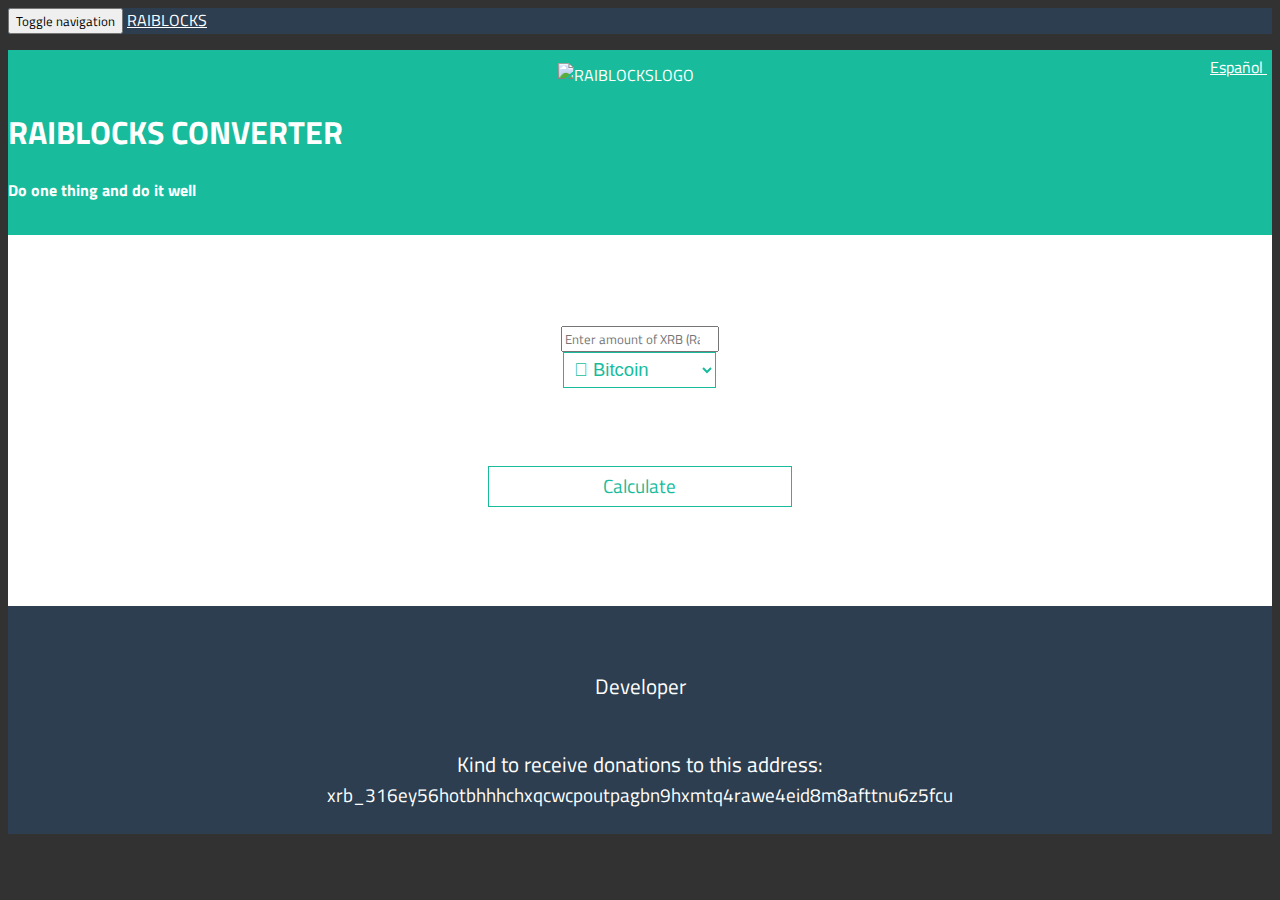
==== index.html @ 54b3bfe7 "Select-option fixed and method "calculadora" restructured" ====
<!DOCTYPE html>
<html lang="en">
	<head>
		<meta charset="UTF-8">
		<meta name="viewport" content="width=device-width, initial-scale=1">
		<title>Raiblocks Converter</title>
		<link rel="icon" type="image/png" href="https://raiblocks.net/media/logo-mini.png?v=1.82">
		<link rel="stylesheet" href="css/bootstrap.min.css">
		<link rel="stylesheet" href="css/bootstrap-theme.min.css">
		<link href="https://fonts.googleapis.com/css?family=Montserrat" rel="stylesheet">
		<link href="https://fonts.googleapis.com/css?family=Titillium+Web" rel="stylesheet">
		<link rel="stylesheet" href="css/main.css">
	</head>
	<body>
		<nav class="navbar ">
		  <div class="container-fluid">
		    <!-- Brand and toggle get grouped for better mobile display -->
		    <div class="navbar-header">
		      <button type="button" class="navbar-toggle collapsed" data-toggle="collapse" data-target="#bs-example-navbar-collapse-1" aria-expanded="false">
		        <span class="sr-only">Toggle navigation</span>
		        <span class="icon-bar"></span>
		        <span class="icon-bar"></span>
		        <span class="icon-bar"></span>
		      </button>
		      <a class="navbar-center navbar-brand" href="http://raiblocks.net/">RAIBLOCKS</a>
		    </div>
		    <!-- Collect the nav links, forms, and other content for toggling -->
		    <div class="collapse navbar-collapse" id="bs-example-navbar-collapse-1">
		      <ul class="nav navbar-nav pull-right ">
						<li>
							<a href="Es/index.html" value="ES">
								<span>Español</span>
								<img src="img/ve.png" alt="">
							</a>
						</li>
		      </ul>
		    </div><!-- /.navbar-collapse -->
		  </div><!-- /.container-fluid -->
		</nav>
		<!-- End Nabvar -->
		<header>
			<img src="img/raiblockslogo.png" class="center-block" id='logorai' alt="RAIBLOCKSLOGO">
			<h1 class="text-center">RAIBLOCKS CONVERTER </h1>
			<h4 class="text-center">Do one thing and do it well</h4>
		</header>
		<section class="container-fluid center-block">
			<div class="row" id="appdolar">
				<div class="col-md-12" id="dolartoday" >
					<p id="precio"><i id="dolar"></i> <br> <i  id="calendario"></i> </p>
					<form class="form-horizontal" onsubmit="return false;">
						<div class="input-group">
	        		<input class="form-control center-block" onchange type="number" placeholder='Enter amount of XRB (Raiblocks)' id="amount" min="1">
			        <div class="input-group-btn">
	            	<select class="btn btn-outline btn-select select-picker seleccion" style="font-family: 'FontAwesome', 'Monserrat', helvetica;" name="divisas"  id="opciones" >
			  					<optgroup label="Crypto" >
								    <option value="1" selected='1'>&#xf15a; Bitcoin</option>
								    <option value="2">Ethereum</option>
								    <option value="3">BitcoinCash</option>
								    <option value="4">DogeCoin</option>
									</optgroup>
									<optgroup label="FIAT">
								    <option value="5">&#xf155; Dollar</option>
								    <option value="6">&#xf153; Euro</option>
								    <option value="7">VEF</option>
							    </optgroup>
	              </select>
	      			</div>
		        </div>
						<br>
						<br>
						<button class="form-control center-block btn btn-outline" id="boton" onclick="calculadora()">Calculate</button>
					</form>
			 		<p id="lol"></p>
				</div>
			</div>
		</section>
		<footer>
	   	<div class="info text-center">
				<span>Developer</span>
				<br>
				<a class='btn-outline-footer btn-social' href="https://www.instagram.com/chemaofficial/" target="_blank"><i class="fa fa-instagram" aria-hidden="true"></i></a>
				<a class='btn-outline-footer btn-social' href="https://twitter.com/Chemaofficial" target="_blank"><i class="fa fa-twitter" aria-hidden="true"></i></a>
				<a class='btn-outline-footer btn-social' href="https://github.com/chemapad" target="_blank"><i class="fa fa-github" aria-hidden="true"></i></a>
				<br>
	     	<span>Kind to receive donations to this address:</span>
				<br>
			</div>
	   	<div class="wallet text-left hidden-sm">
				<span>xrb_316ey56hotbhhhchxqcwcpoutpagbn9hxmtq4rawe4eid8m8afttnu6z5fcu</span>
			</div>
		</footer>
		<script type="text/javascript" src="js/jquery-3.2.1.min.js"></script>
		<script src="js/accounting.min.js"> </script>
		<script src="js/bootstrap.js"></script>
		<script src="js/main.js"></script>
		<script src="https://use.fontawesome.com/d1eb23fa17.js"></script>
	</body>
</html>
---- css/main.css ----
*{font-family: 'Titillium Web', sans-serif;
}

.navbar {
	background-color:#2C3E50; 
	color: white;
	margin: 0;

}
.navbar li {
	padding: 5px;
}

option {
	font-family: 'FontAwesome', 'Monserrat', helvetica;
}
.icon-bar{
	   background-color: white;
}
.navbar a {
	color: white;
}
header {	
	color: white;
	background-color: #18BC9C;
	padding-bottom: 1%;
	padding-top: 1%;
}

header h1 {
	font-weight: 700;
}
header a {
	color: white;
}

#logorai {
	margin-left: 43.5%;
	width: 12%;
}




body {
	background: #323232;
}

#appdolar {
	background: white;
	color: #2C3E50;
	padding: 2%;
	font-size: 18px;
	text-align: center;

}
.info {
	font-size: 21px;
}
.btn-social{
	font-size: 30px;
}
.btn-outline-footer{
  color: white;
  background: transparent;
  transition: all 0.3s ease-in-out;
  margin: 3px;
}
.nav li a:hover {
	color: #18BC9C;
	background: transparent;
}
.btn-outline-footer:hover,
.btn-outline-footer:focus,
.btn-outline-footer:active,
.btn-outline-footer.active {
  color: #18BC9C;
}
.btn-outline {
  color: #18BC9C;
  font-size: 18.5px;
  border: solid 1px #18BC9C;
  background: transparent;
  transition: all 0.3s ease-in-out;

}
.btn-outline:hover,
.btn-outline:focus,
.btn-outline:active,
.btn-outline.active {
  color: #2C3E50;
  background: white;
  border: solid 2px #2C3E50;
}

#lol {
	color: #18BC9C;
	font-weight: 700;
	text-align: center;
	font-size: 25px;
}
li {
	float: right;
	padding-right: 2%;
	list-style: none;
}
#boton {
	
	width: 25%;
}
footer {
	background: #2C3E50;
	color: white;
	padding-top: 5%;
	text-align: center;
	
}
.wallet {
	text-align: center;
	font-size: 120%;
	padding-bottom: 2%;
}

footer img {
	width: 5%;
}
.input-group {
	width: 50%;
	margin-left: 25%;
	padding-bottom: 2%;
}
.btn {
	padding: 5.5px;
}
#btn-default {
	background-color: black;
}

#lol {
	padding-top: 2%;
}


@media (max-width: 600px) {

#logorai {
	margin-left: 39%;
	width: 20%;
}

.input-group {
	width: 100%;
	margin-left: 0;
	padding-bottom: 2%;
}
.footer {
	margin: 0;
	padding-left: 5%;
}

.wallet {
	font-size: 80%;
	text-align: center;
	margin-left: 0;
}

#appdolar{
	padding-bottom: 5%;
	padding-top: 5%;
}


footer img {
	width: 17%;
}
#boton {
	width: 35%;
}
header {
	color: white;
	padding-bottom: 10%;
	padding-top: 10%;
}

header h1 {
	font-size: 180%;
}

}
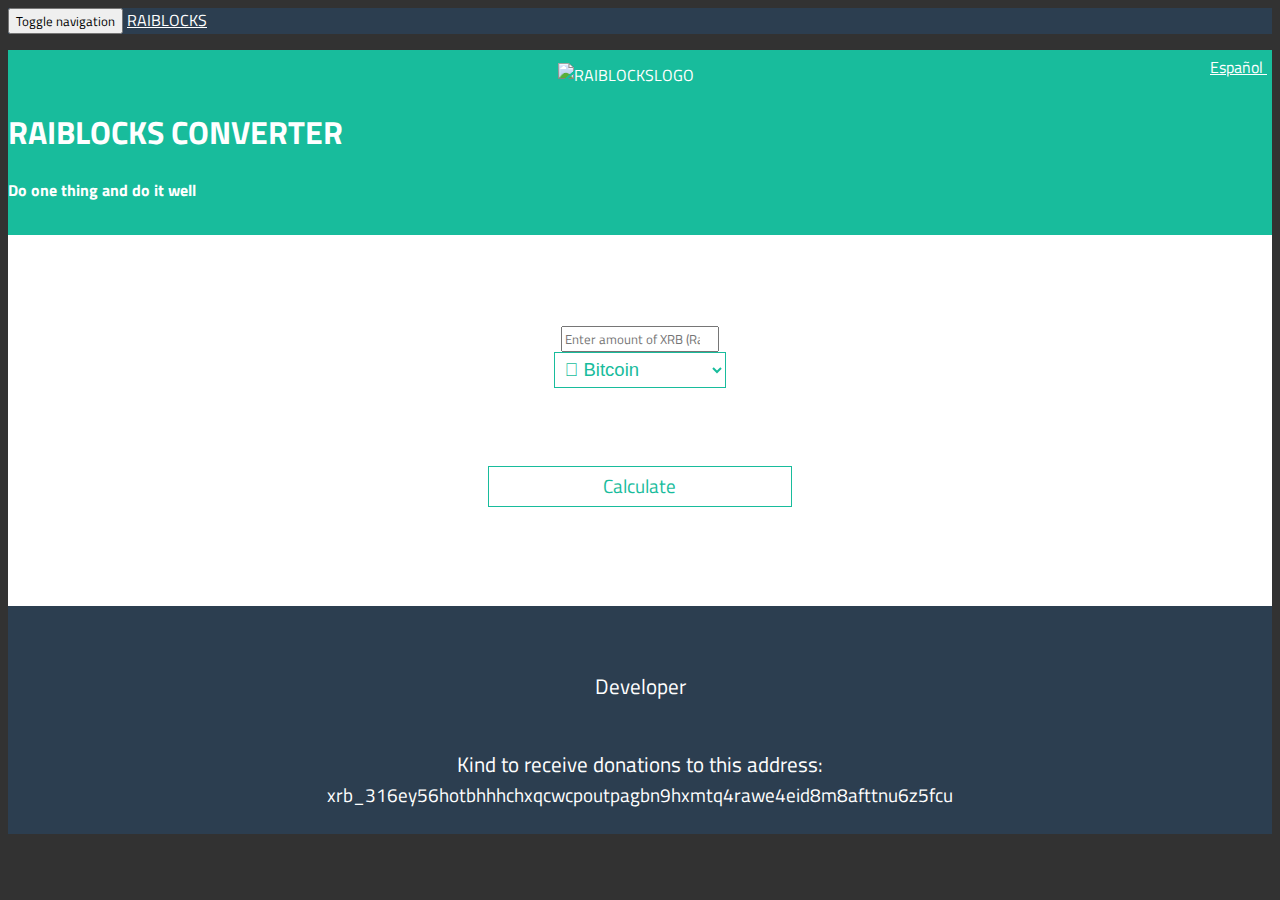
==== commit 00cd93cd: "trying something out" ====
--- a/index.html
+++ b/index.html
@@ -10,6 +10,8 @@
 		<link href="https://fonts.googleapis.com/css?family=Montserrat" rel="stylesheet">
 		<link href="https://fonts.googleapis.com/css?family=Titillium+Web" rel="stylesheet">
 		<link rel="stylesheet" href="css/main.css">
+		<link rel="stylesheet" href="css/icons.css">
+
 	</head>
 	<body>
 		<nav class="navbar ">
@@ -51,17 +53,19 @@
 						<div class="input-group">
 	        		<input class="form-control center-block" onchange type="number" placeholder='Enter amount of XRB (Raiblocks)' id="amount" min="1">
 			        <div class="input-group-btn">
-	            	<select class="btn btn-outline btn-select select-picker seleccion" style="font-family: 'FontAwesome', 'Monserrat', helvetica;" name="divisas"  id="opciones" >
+	            	<select class="btn btn-outline btn-select select-picker seleccion" style="font-family: 'icons','Monserrat', helvetica;" name="divisas"  id="opciones" >
 			  					<optgroup label="Crypto" >
-								    <option value="1" selected='1'>&#xf15a; Bitcoin</option>
-								    <option value="2">Ethereum</option>
-								    <option value="3">BitcoinCash</option>
-								    <option value="4">DogeCoin</option>
+								    <option value="1" selected='1' style="font-family: 'icons','Monserrat', helvetica;">&#xf15a; Bitcoin</option>
+								    <option value="2">&#xe802; Ethereum </option>
+								    <option value="3">&#xe801; BitcoinCash</option>
+								    <option value="4">&#xe800; DogeCoin</option>
 									</optgroup>
 									<optgroup label="FIAT">
 								    <option value="5">&#xf155; Dollar</option>
 								    <option value="6">&#xf153; Euro</option>
-								    <option value="7">VEF</option>
+								    <option value="7">&#xe803; VEF</option>
+								    <option value="8">&#xf158; Roublo</option>
+								    <option value="9">&#xf156; Rupiah</option>
 							    </optgroup>
 	              </select>
 	      			</div>
@@ -76,7 +80,7 @@
 		</section>
 		<footer>
 	   	<div class="info text-center">
-				<span>Developer</span>
+				<span>Developer </span>
 				<br>
 				<a class='btn-outline-footer btn-social' href="https://www.instagram.com/chemaofficial/" target="_blank"><i class="fa fa-instagram" aria-hidden="true"></i></a>
 				<a class='btn-outline-footer btn-social' href="https://twitter.com/Chemaofficial" target="_blank"><i class="fa fa-twitter" aria-hidden="true"></i></a>
@@ -93,6 +97,6 @@
 		<script src="js/accounting.min.js"> </script>
 		<script src="js/bootstrap.js"></script>
 		<script src="js/main.js"></script>
-		<script src="https://use.fontawesome.com/d1eb23fa17.js"></script>
+		
 	</body>
 </html>
--- a/css/main.css
+++ b/css/main.css
@@ -12,8 +12,9 @@
 }
 
 option {
-	font-family: 'FontAwesome', 'Monserrat', helvetica;
+	font-family: 'icons ', 'Monserrat', helvetica;
 }
+
 .icon-bar{
 	   background-color: white;
 }
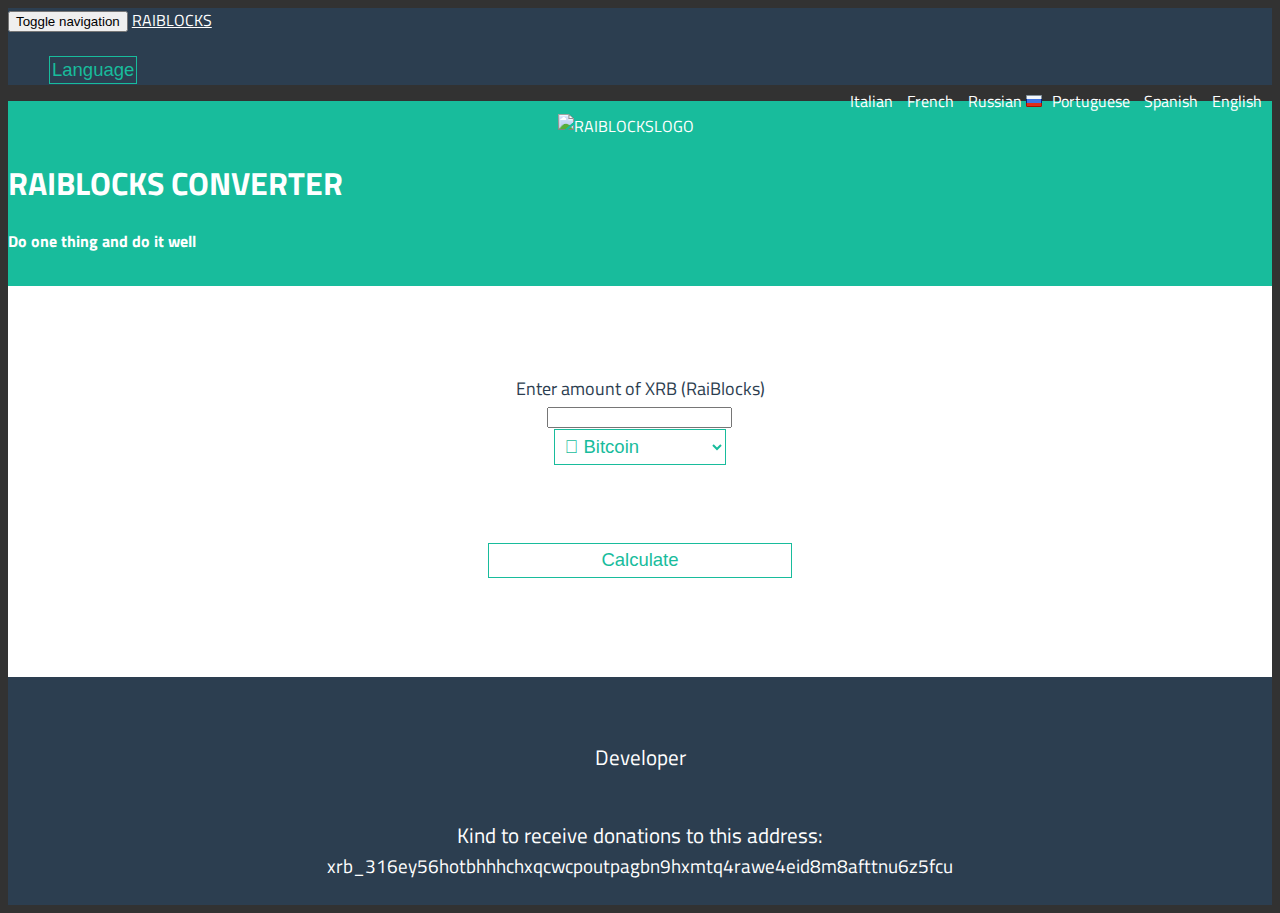
==== commit 98be635d: "Adding languages" ====
--- a/index.html
+++ b/index.html
@@ -3,7 +3,7 @@
 	<head>
 		<meta charset="UTF-8">
 		<meta name="viewport" content="width=device-width, initial-scale=1">
-		<title>Raiblocks Converter</title>
+		<title>RaiBlocks Converter</title>
 		<link rel="icon" type="image/png" href="https://raiblocks.net/media/logo-mini.png?v=1.82">
 		<link rel="stylesheet" href="css/bootstrap.min.css">
 		<link rel="stylesheet" href="css/bootstrap-theme.min.css">
@@ -17,7 +17,7 @@
 		<nav class="navbar ">
 		  <div class="container-fluid">
 		    <!-- Brand and toggle get grouped for better mobile display -->
-		    <div class="navbar-header">
+		    <div class="navbar-header center-block">
 		      <button type="button" class="navbar-toggle collapsed" data-toggle="collapse" data-target="#bs-example-navbar-collapse-1" aria-expanded="false">
 		        <span class="sr-only">Toggle navigation</span>
 		        <span class="icon-bar"></span>
@@ -28,13 +28,56 @@
 		    </div>
 		    <!-- Collect the nav links, forms, and other content for toggling -->
 		    <div class="collapse navbar-collapse" id="bs-example-navbar-collapse-1">
-		      <ul class="nav navbar-nav pull-right ">
-						<li>
-							<a href="Es/index.html" value="ES">
-								<span>Español</span>
-								<img src="img/ve.png" alt="">
-							</a>
-						</li>
+		      <ul class="nav navbar-nav ">
+						
+			<div class="dropdown">
+				  <button class="btn btn-outline dropdown-toggle btnl" type="button" id="dropdownMenu1" data-toggle="dropdown" aria-haspopup="true" aria-expanded="true">
+				    <span class="trn" id="drop">Language</span>
+				    <span class="caret"></span>
+				  </button>
+				  <ul class="dropdown-menu" aria-labelledby="dropdownMenu1">
+				    <li>
+							<a id="translate"  value="EN">
+								<span class="trn">English</span>
+								<img src="img/us.png" alt="">
+							</a>
+					</li>
+					<li>
+							<a id="traductor" value="ES">
+								<span class="trn">Spanish</span>
+								<img src="img/es.png" alt="">
+							</a>
+						</li>
+						<li>
+							<a id="pt"  value="PT">
+								<span class="trn">Portuguese</span>
+								<img src="img/pt.png" alt="">
+							</a>
+						</li>
+						<li>
+							<a id="ru"  value="RU">
+								<span class="trn">Russian</span>
+								<img src="img/ru.png" alt="">
+							</a>
+						</li>
+						<li>
+							<a id="fr"  value="FR">
+								<span class="trn">French</span>
+								<img src="img/fr.png" alt="">
+							</a>
+						</li>
+						<li>
+							<a id="it"  value="IT">
+								<span class="trn">Italian</span>
+								<img src="img/it.png" alt="">
+							</a>
+						</li>
+				  </ul>
+			</div>
+
+						
+						
+						
 		      </ul>
 		    </div><!-- /.navbar-collapse -->
 		  </div><!-- /.container-fluid -->
@@ -42,37 +85,38 @@
 		<!-- End Nabvar -->
 		<header>
 			<img src="img/raiblockslogo.png" class="center-block" id='logorai' alt="RAIBLOCKSLOGO">
-			<h1 class="text-center">RAIBLOCKS CONVERTER </h1>
-			<h4 class="text-center">Do one thing and do it well</h4>
+			<h1 class="text-center trn">RAIBLOCKS CONVERTER</h1>
+			<h4 class="text-center trn">Do one thing and do it well</h4>
 		</header>
 		<section class="container-fluid center-block">
 			<div class="row" id="appdolar">
 				<div class="col-md-12" id="dolartoday" >
 					<p id="precio"><i id="dolar"></i> <br> <i  id="calendario"></i> </p>
 					<form class="form-horizontal" onsubmit="return false;">
+					<span class="trn">Enter amount of XRB (RaiBlocks)</span>
 						<div class="input-group">
-	        		<input class="form-control center-block" onchange type="number" placeholder='Enter amount of XRB (Raiblocks)' id="amount" min="1">
+	        		<input class="form-control center-block trn" onchange type="number"  id="amount" min="1">
 			        <div class="input-group-btn">
 	            	<select class="btn btn-outline btn-select select-picker seleccion" style="font-family: 'icons','Monserrat', helvetica;" name="divisas"  id="opciones" >
 			  					<optgroup label="Crypto" >
-								    <option value="1" selected='1' style="font-family: 'icons','Monserrat', helvetica;">&#xf15a; Bitcoin</option>
-								    <option value="2">&#xe802; Ethereum </option>
-								    <option value="3">&#xe801; BitcoinCash</option>
-								    <option value="4">&#xe800; DogeCoin</option>
+								    <option  class='iconsoption' value="1" selected='1'>&#xf15a; Bitcoin</option>
+								    <option  class='iconsoption' value="2">&#xe802; Ethereum </option>
+								    <option  class='iconsoption' value="3">&#xe801; BitcoinCash</option>
+								    <option  class='iconsoption' value="4">&#xe800; DogeCoin</option>
 									</optgroup>
 									<optgroup label="FIAT">
-								    <option value="5">&#xf155; Dollar</option>
-								    <option value="6">&#xf153; Euro</option>
-								    <option value="7">&#xe803; VEF</option>
-								    <option value="8">&#xf158; Roublo</option>
-								    <option value="9">&#xf156; Rupiah</option>
+								    <option  class='iconsoption trn' value="5">&#xf155; USD</option>
+								    <option class='iconsoption'  value="6">&#xf153; EUR</option>
+								    <option  class='iconsoption' value="7">&#xe803; VEF</option>
+								    <option  class='iconsoption' value="8">&#xf158; RUB</option>
+								    <option  class='iconsoption' value="9">&#xf156; IDR</option>
 							    </optgroup>
 	              </select>
 	      			</div>
 		        </div>
 						<br>
 						<br>
-						<button class="form-control center-block btn btn-outline" id="boton" onclick="calculadora()">Calculate</button>
+						<button class="form-control center-block btn btn-outline" id="boton" onclick="calculadora()"><span class="trn">Calculate</span></button>
 					</form>
 			 		<p id="lol"></p>
 				</div>
@@ -80,13 +124,13 @@
 		</section>
 		<footer>
 	   	<div class="info text-center">
-				<span>Developer </span>
+				<span class="trn">Developer</span>
 				<br>
-				<a class='btn-outline-footer btn-social' href="https://www.instagram.com/chemaofficial/" target="_blank"><i class="fa fa-instagram" aria-hidden="true"></i></a>
-				<a class='btn-outline-footer btn-social' href="https://twitter.com/Chemaofficial" target="_blank"><i class="fa fa-twitter" aria-hidden="true"></i></a>
-				<a class='btn-outline-footer btn-social' href="https://github.com/chemapad" target="_blank"><i class="fa fa-github" aria-hidden="true"></i></a>
+				<a class='btn-outline-footer btn-social' href="https://www.instagram.com/chemaofficial/" target="_blank"><i class="icon-instagram" aria-hidden="true"></i></a>
+				<a class='btn-outline-footer btn-social' href="https://twitter.com/Chemaofficial" target="_blank"><i class="icon-twitter" aria-hidden="true"></i></a>
+				<a class='btn-outline-footer btn-social' href="https://github.com/chemapad" target="_blank"><i class="icon-github-circled" aria-hidden="true"></i></a>
 				<br>
-	     	<span>Kind to receive donations to this address:</span>
+	     	<span class="trn">Kind to receive donations to this address:</span>
 				<br>
 			</div>
 	   	<div class="wallet text-left hidden-sm">
@@ -97,6 +141,140 @@
 		<script src="js/accounting.min.js"> </script>
 		<script src="js/bootstrap.js"></script>
 		<script src="js/main.js"></script>
+		<script src="js/translate.js"></script>
+		<script>
+			var dict = {	
+
+						  "Spanish": {
+						    es: "Español",
+						    en: "Spanish",
+						    pt: "Espanhol",
+						    ru: "Испанский",
+						    fr:"Espagnol",
+						    it:"Spagnolo"
+						  },
+						  "English":{
+						  	es:"Inglés",
+						  	en:"English",
+						  	pt:"Inglês",
+						  	ru:"Английский",
+						  	fr:"Anglais",
+						  	it:"Inglese"
+						  },
+						  "Portuguese":{
+						  	es:"Portugués",
+						  	en:"Portuguese",
+						  	pt:"Português",
+						  	ru:"Португальский",
+						  	fr:"Portugais",
+						  	it:"Portoghese"
+						  },
+						  "French":{
+						  	es:"Frances",
+						  	en:"French",
+						  	pt:"francês",
+						  	ru:"Французский",
+						  	fr:"Français",
+						  	it:"Francese"
+						  },
+						  "Russian":{
+						  	es:"Ruso",
+						  	en:"Russian",
+						  	pt:"Russo",
+						  	ru:"Pусский",
+						  	fr:"Russe",
+						  	it:"Russo"
+						  },
+						  "Italian":{
+						  	es:"Italiano",
+						  	en:"Italian",
+						  	pt:"Italiano",
+						  	ru:"итальянский",
+						  	fr:"Italien",
+						  	it:"Italiano"
+						  },
+						  "RAIBLOCKS CONVERTER":{
+						  	es:"CONVERSOR DE RAIBLOCKS",
+						  	en:"RAIBLOCKS CONVERTER",
+						  	pt:"CONVERSOR DE RAIBLOCKS",
+						  	ru:"КОНВЕРТЕР RAIBLOCKS",
+						  	fr:"CONVERTISSEUR RAIBLOCKS",
+						  	it:"CONVERTITORE RAIBLOCKS"
+						  },
+						  "Do one thing and do it well":{
+						  	es:"Haz una cosa y hazla bien",
+						  	en:"Do one thing and do it well",
+						  	pt:"Faça uma coisa e faça bem feito",
+						  	ru:"Лучше делать что-то одно, но делать это очень хорошо",
+						  	fr:"Faites une chose et faites la bien",
+						  	it:"Fai una cosa e falla bene"
+						  },
+						  "Calculate":{
+						  	es:"Calcular",
+						  	en:"Calculate",
+						  	pt:"Calcular",
+						  	ru:"Расчитайте",
+						  	fr:"Calculer",
+						  	it:"Calcola"
+						  },
+						  "Developer":{
+						  	es:"Desarrollador",
+						  	en:"Developer",
+						  	pt:"Desenvolvedor",
+						  	ru:"Разработчик",
+						  	fr:"Développer",
+						  	it:"Sviluppatore"
+						  },						
+						  "Enter amount of XRB (RaiBlocks)":{
+						  	es:"Ingrese cantidad de XRB (RaiBlocks)",
+						  	en:"Enter amount of XRB (RaiBlocks)",
+						  	pt:"Insira a quantidade de XRB (RaiBlocks)",
+						  	ru:"Введите колличество XRB (RaiBlocks)",
+						  	fr:"Entrer le montant de XRB (RaiBlocks)",
+						  	it:"Inserisci la quantità di XRB"
+						  },
+						  "Kind to receive donations to this address:": {
+						    es: "Agradeceria cualquier donación a esta dirección:",
+						    en: "Kind to receive donations to this address:",
+						    pt:"Recebo doações nesse endereço:",
+						    ru:"Я буду признателен получению пожертвований на этот адрес:",
+						    fr:"Merci d'envoyer les donations à cette adresse:",
+						    it:"Gentili donazioni a questo indirizzo:"
+						  },
+						}
+			var translator = $('body').translate({lang: "en", t: dict});
+			document.getElementById("traductor").addEventListener("click", function(){
+					translator.lang("es");
+					document.getElementById("drop").innerHTML = 'Idioma';
+			});
+			document.getElementById("translate").addEventListener("click", function(){
+					translator.lang("en");
+					document.getElementById("drop").innerHTML = 'Language';
+
+			});
+			document.getElementById("pt").addEventListener("click", function(){
+					translator.lang("pt");
+					document.getElementById("drop").innerHTML = 'Linguagem';
+
+			});
+			document.getElementById("ru").addEventListener("click", function(){
+					translator.lang("ru");
+					document.getElementById("drop").innerHTML = 'язык';
+
+			});
+			document.getElementById("fr").addEventListener("click", function(){
+					translator.lang("fr");
+					document.getElementById("drop").innerHTML = 'Langage';
+
+			});
+			document.getElementById("it").addEventListener("click", function(){
+					translator.lang("it");
+					document.getElementById("drop").innerHTML = 'Lingua';
+
+			});
+
+
+		</script>
 		
 	</body>
 </html>
--- a/css/main.css
+++ b/css/main.css
@@ -1,6 +1,11 @@
-*{font-family: 'Titillium Web', sans-serif;
-}
-
+
+
+header, body {font-family: 'Titillium Web', sans-serif;
+}
+
+.iconsoption {
+	font-family: 'icons ', 'Monserrat', helvetica;
+}
 .navbar {
 	background-color:#2C3E50; 
 	color: white;
@@ -11,9 +16,16 @@
 	padding: 5px;
 }
 
-option {
-	font-family: 'icons ', 'Monserrat', helvetica;
-}
+.dropdown{
+	padding: 1px;
+}
+
+
+
+li a {
+	cursor: pointer;
+}
+
 
 .icon-bar{
 	   background-color: white;
@@ -133,6 +145,12 @@
 .btn {
 	padding: 5.5px;
 }
+
+.btnl{
+	margin-top: 7px;
+	padding: 2px;
+}
+
 #btn-default {
 	background-color: black;
 }
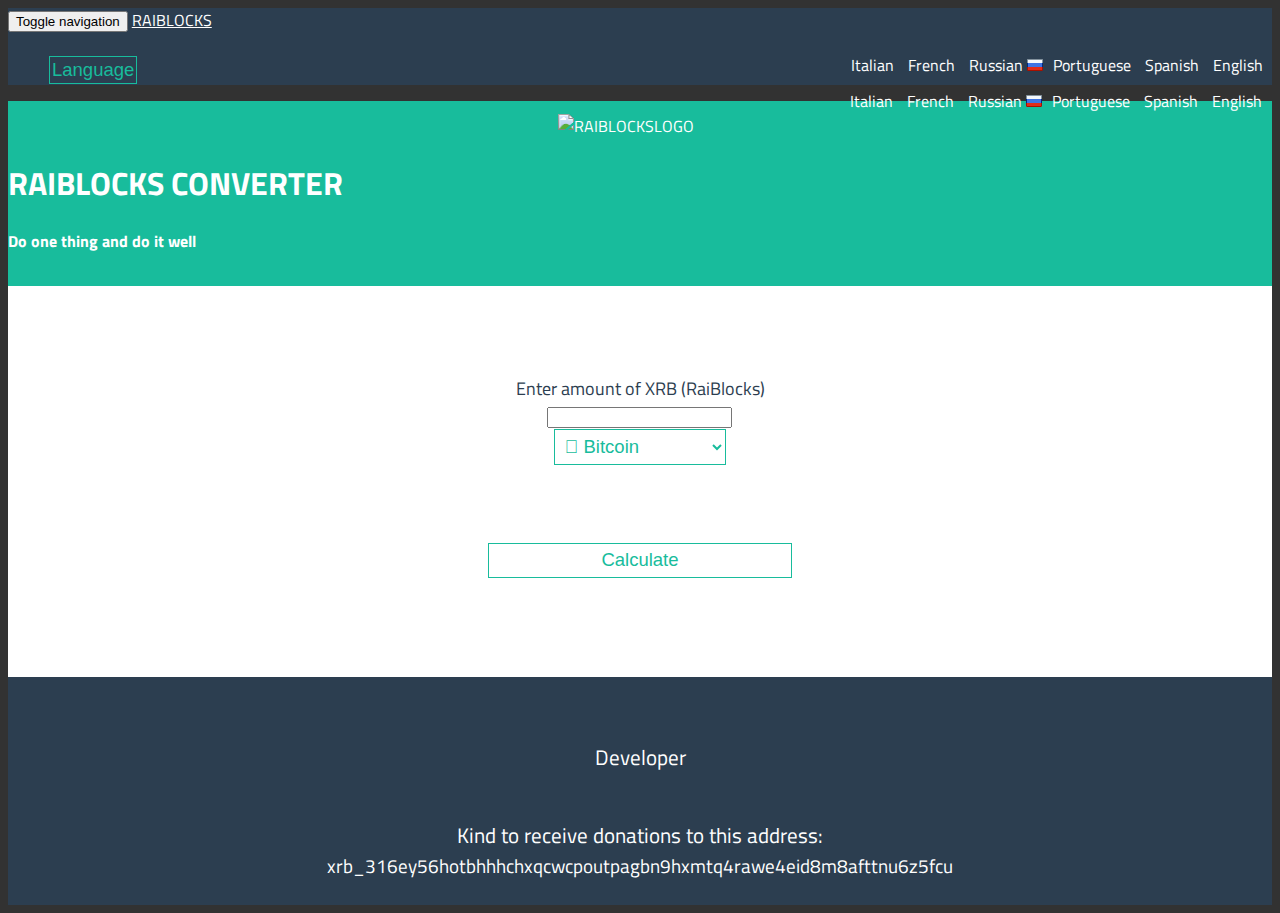
==== commit b235ef1a: "Dropdown language fixed" ====
--- a/index.html
+++ b/index.html
@@ -29,8 +29,45 @@
 		    <!-- Collect the nav links, forms, and other content for toggling -->
 		    <div class="collapse navbar-collapse" id="bs-example-navbar-collapse-1">
 		      <ul class="nav navbar-nav ">
-						
-			<div class="dropdown">
+				<div class="visible-xs">
+					<li>
+							<a id="translate"  value="EN">
+								<span class="trn">English</span>
+								<img src="img/us.png" alt="">
+							</a>
+					</li>
+					<li>
+							<a id="traductor" value="ES">
+								<span class="trn">Spanish</span>
+								<img src="img/es.png" alt="">
+							</a>
+						</li>
+						<li>
+							<a id="pt"  value="PT">
+								<span class="trn">Portuguese</span>
+								<img src="img/pt.png" alt="">
+							</a>
+						</li>
+						<li>
+							<a id="ru"  value="RU">
+								<span class="trn">Russian</span>
+								<img src="img/ru.png" alt="">
+							</a>
+						</li>
+						<li>
+							<a id="fr"  value="FR">
+								<span class="trn">French</span>
+								<img src="img/fr.png" alt="">
+							</a>
+						</li>
+						<li>
+							<a id="it"  value="IT">
+								<span class="trn">Italian</span>
+								<img src="img/it.png" alt="">
+							</a>
+						</li>
+				</div>		
+			<div class="dropdown hidden-xs">
 				  <button class="btn btn-outline dropdown-toggle btnl" type="button" id="dropdownMenu1" data-toggle="dropdown" aria-haspopup="true" aria-expanded="true">
 				    <span class="trn" id="drop">Language</span>
 				    <span class="caret"></span>
@@ -74,7 +111,7 @@
 						</li>
 				  </ul>
 			</div>
-
+			
 						
 						
 						
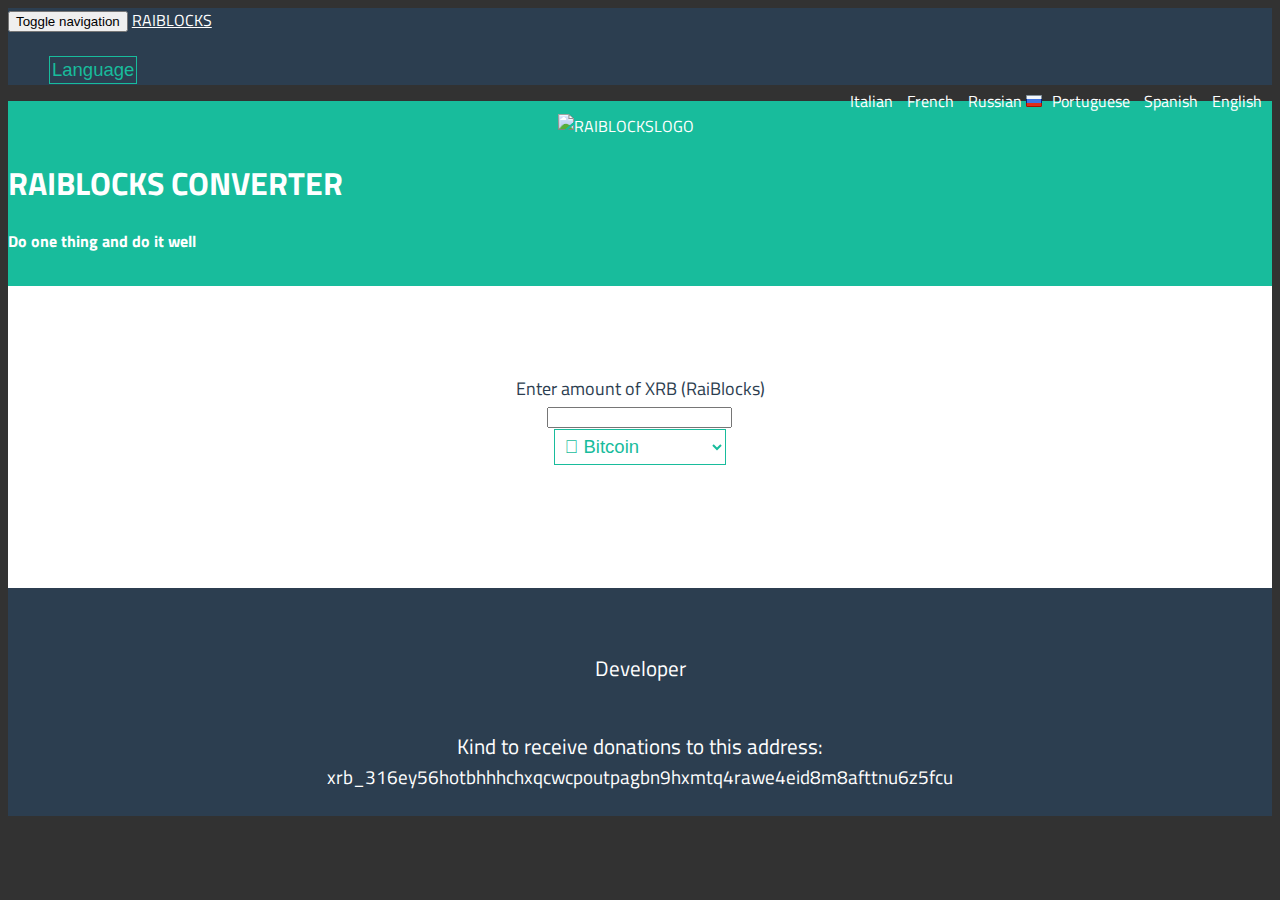
==== commit 8449e7d4: "Features added" ====
--- a/index.html
+++ b/index.html
@@ -29,45 +29,8 @@
 		    <!-- Collect the nav links, forms, and other content for toggling -->
 		    <div class="collapse navbar-collapse" id="bs-example-navbar-collapse-1">
 		      <ul class="nav navbar-nav ">
-				<div class="visible-xs">
-					<li>
-							<a id="translate"  value="EN">
-								<span class="trn">English</span>
-								<img src="img/us.png" alt="">
-							</a>
-					</li>
-					<li>
-							<a id="traductor" value="ES">
-								<span class="trn">Spanish</span>
-								<img src="img/es.png" alt="">
-							</a>
-						</li>
-						<li>
-							<a id="pt"  value="PT">
-								<span class="trn">Portuguese</span>
-								<img src="img/pt.png" alt="">
-							</a>
-						</li>
-						<li>
-							<a id="ru"  value="RU">
-								<span class="trn">Russian</span>
-								<img src="img/ru.png" alt="">
-							</a>
-						</li>
-						<li>
-							<a id="fr"  value="FR">
-								<span class="trn">French</span>
-								<img src="img/fr.png" alt="">
-							</a>
-						</li>
-						<li>
-							<a id="it"  value="IT">
-								<span class="trn">Italian</span>
-								<img src="img/it.png" alt="">
-							</a>
-						</li>
-				</div>		
-			<div class="dropdown hidden-xs">
+				
+			<div class="dropdown">
 				  <button class="btn btn-outline dropdown-toggle btnl" type="button" id="dropdownMenu1" data-toggle="dropdown" aria-haspopup="true" aria-expanded="true">
 				    <span class="trn" id="drop">Language</span>
 				    <span class="caret"></span>
@@ -151,9 +114,7 @@
 	              </select>
 	      			</div>
 		        </div>
-						<br>
-						<br>
-						<button class="form-control center-block btn btn-outline" id="boton" onclick="calculadora()"><span class="trn">Calculate</span></button>
+						
 					</form>
 			 		<p id="lol"></p>
 				</div>
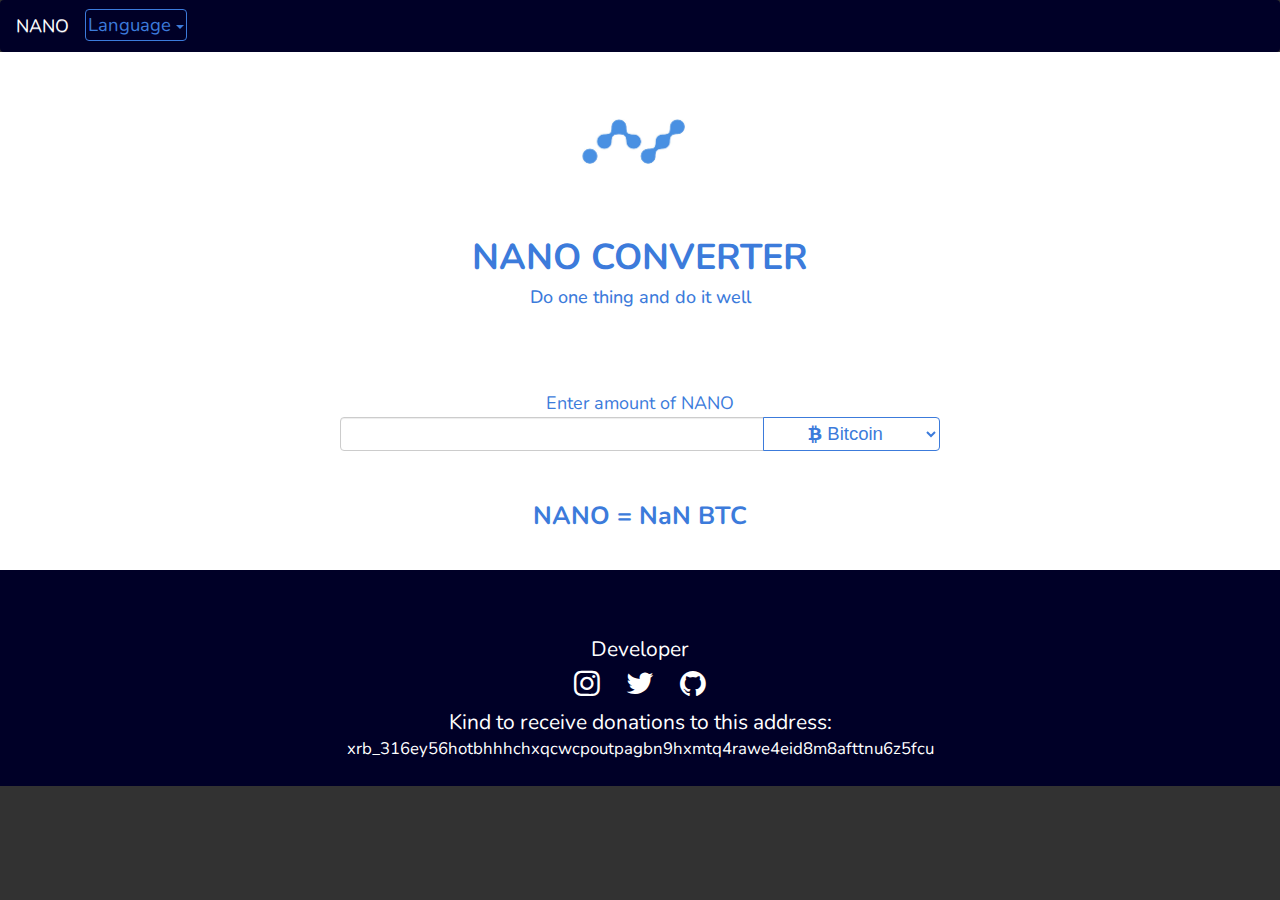
==== commit a0d4137f: "redesign web" ====
--- a/index.html
+++ b/index.html
@@ -3,11 +3,11 @@
 	<head>
 		<meta charset="UTF-8">
 		<meta name="viewport" content="width=device-width, initial-scale=1">
-		<title>RaiBlocks Converter</title>
-		<link rel="icon" type="image/png" href="https://raiblocks.net/media/logo-mini.png?v=1.82">
+		<title>NANO CONVERTER</title>
+		<link rel="icon" type="image/png" href="https://pbs.twimg.com/profile_images/958717502518784000/i0kkUBoJ_400x400.jpg">
 		<link rel="stylesheet" href="css/bootstrap.min.css">
 		<link rel="stylesheet" href="css/bootstrap-theme.min.css">
-		<link href="https://fonts.googleapis.com/css?family=Montserrat" rel="stylesheet">
+		<link href="https://fonts.googleapis.com/css?family=Nunito" rel="stylesheet">
 		<link href="https://fonts.googleapis.com/css?family=Titillium+Web" rel="stylesheet">
 		<link rel="stylesheet" href="css/main.css">
 		<link rel="stylesheet" href="css/icons.css">
@@ -24,7 +24,7 @@
 		        <span class="icon-bar"></span>
 		        <span class="icon-bar"></span>
 		      </button>
-		      <a class="navbar-center navbar-brand" href="http://raiblocks.net/">RAIBLOCKS</a>
+		      <a class="navbar-center navbar-brand" href="https://nano.org/en">NANO</a>
 		    </div>
 		    <!-- Collect the nav links, forms, and other content for toggling -->
 		    <div class="collapse navbar-collapse" id="bs-example-navbar-collapse-1">
@@ -84,8 +84,8 @@
 		</nav>
 		<!-- End Nabvar -->
 		<header>
-			<img src="img/raiblockslogo.png" class="center-block" id='logorai' alt="RAIBLOCKSLOGO">
-			<h1 class="text-center trn">RAIBLOCKS CONVERTER</h1>
+			<img src="img/logonano.png" class="center-block" id='logorai' alt="NANOLOGO">
+			<h1 class="text-center trn">NANO CONVERTER</h1>
 			<h4 class="text-center trn">Do one thing and do it well</h4>
 		</header>
 		<section class="container-fluid center-block">
@@ -93,7 +93,7 @@
 				<div class="col-md-12" id="dolartoday" >
 					<p id="precio"><i id="dolar"></i> <br> <i  id="calendario"></i> </p>
 					<form class="form-horizontal" onsubmit="return false;">
-					<span class="trn">Enter amount of XRB (RaiBlocks)</span>
+					<span class="trn">Enter amount of NANO</span>
 						<div class="input-group">
 	        		<input class="form-control center-block trn" onchange type="number"  id="amount" min="1">
 			        <div class="input-group-btn">
@@ -191,13 +191,13 @@
 						  	fr:"Italien",
 						  	it:"Italiano"
 						  },
-						  "RAIBLOCKS CONVERTER":{
-						  	es:"CONVERSOR DE RAIBLOCKS",
-						  	en:"RAIBLOCKS CONVERTER",
-						  	pt:"CONVERSOR DE RAIBLOCKS",
-						  	ru:"КОНВЕРТЕР RAIBLOCKS",
-						  	fr:"CONVERTISSEUR RAIBLOCKS",
-						  	it:"CONVERTITORE RAIBLOCKS"
+						  "NANO CONVERTER":{
+						  	es:"CONVERSOR DE NANO",
+						  	en:"NANO CONVERTER",
+						  	pt:"CONVERSOR DE NANO",
+						  	ru:"КОНВЕРТЕР NANO",
+						  	fr:"CONVERTISSEUR NANO",
+						  	it:"CONVERTITORE NANO"
 						  },
 						  "Do one thing and do it well":{
 						  	es:"Haz una cosa y hazla bien",
@@ -223,13 +223,13 @@
 						  	fr:"Développer",
 						  	it:"Sviluppatore"
 						  },						
-						  "Enter amount of XRB (RaiBlocks)":{
-						  	es:"Ingrese cantidad de XRB (RaiBlocks)",
-						  	en:"Enter amount of XRB (RaiBlocks)",
-						  	pt:"Insira a quantidade de XRB (RaiBlocks)",
-						  	ru:"Введите колличество XRB (RaiBlocks)",
-						  	fr:"Entrer le montant de XRB (RaiBlocks)",
-						  	it:"Inserisci la quantità di XRB"
+						  "Enter amount of NANO":{
+						  	es:"Ingrese cantidad de NANO",
+						  	en:"Enter amount of NANO",
+						  	pt:"Insira a quantidade de NANO",
+						  	ru:"Введите колличество NANO",
+						  	fr:"Entrer le montant de NANO",
+						  	it:"Inserisci la quantità di NANO"
 						  },
 						  "Kind to receive donations to this address:": {
 						    es: "Agradeceria cualquier donación a esta dirección:",
--- a/css/main.css
+++ b/css/main.css
@@ -1,13 +1,14 @@
 
 
-header, body {font-family: 'Titillium Web', sans-serif;
+header, body {font-family: 'Nunito', sans-serif;
+
 }
 
 .iconsoption {
-	font-family: 'icons ', 'Monserrat', helvetica;
+	font-family: 'Nunito', sans-serif;
 }
 .navbar {
-	background-color:#2C3E50; 
+	background-color: #000027; 
 	color: white;
 	margin: 0;
 
@@ -34,8 +35,8 @@
 	color: white;
 }
 header {	
-	color: white;
-	background-color: #18BC9C;
+	color: #3C7BDB;
+	background-color: #ffff;
 	padding-bottom: 1%;
 	padding-top: 1%;
 }
@@ -61,7 +62,7 @@
 
 #appdolar {
 	background: white;
-	color: #2C3E50;
+	color: #3C7BDB;
 	padding: 2%;
 	font-size: 18px;
 	text-align: center;
@@ -80,19 +81,19 @@
   margin: 3px;
 }
 .nav li a:hover {
-	color: #18BC9C;
+	color: #3C7BDB;
 	background: transparent;
 }
 .btn-outline-footer:hover,
 .btn-outline-footer:focus,
 .btn-outline-footer:active,
 .btn-outline-footer.active {
-  color: #18BC9C;
+  color: #3C7BDB;
 }
 .btn-outline {
-  color: #18BC9C;
+  color: #3C7BDB;
   font-size: 18.5px;
-  border: solid 1px #18BC9C;
+  border: solid 1px #3C7BDB;
   background: transparent;
   transition: all 0.3s ease-in-out;
 
@@ -107,7 +108,7 @@
 }
 
 #lol {
-	color: #18BC9C;
+	color: #3C7BDB;
 	font-weight: 700;
 	text-align: center;
 	font-size: 25px;
@@ -122,7 +123,7 @@
 	width: 25%;
 }
 footer {
-	background: #2C3E50;
+	background: #000027;
 	color: white;
 	padding-top: 5%;
 	text-align: center;
--- a/css/icons.css
+++ b/css/icons.css
@@ -0,0 +1,69 @@
+@font-face {
+  font-family: 'icons';
+  src: url('../font/icons.eot?57466895');
+  src: url('../font/icons.eot?57466895#iefix') format('embedded-opentype'),
+       url('../font/icons.woff2?57466895') format('woff2'),
+       url('../font/icons.woff?57466895') format('woff'),
+       url('../font/icons.ttf?57466895') format('truetype'),
+       url('../font/icons.svg?57466895#icons') format('svg');
+  font-weight: normal;
+  font-style: normal;
+}
+/* Chrome hack: SVG is rendered more smooth in Windozze. 100% magic, uncomment if you need it. */
+/* Note, that will break hinting! In other OS-es font will be not as sharp as it could be */
+/*
+@media screen and (-webkit-min-device-pixel-ratio:0) {
+  @font-face {
+    font-family: 'icons';
+    src: url('../font/icons.svg?57466895#icons') format('svg');
+  }
+}
+*/
+ 
+ [class^="icon-"]:before, [class*=" icon-"]:before {
+  font-family: "icons";
+  font-style: normal;
+  font-weight: normal;
+  speak: none;
+ 
+  display: inline-block;
+  text-decoration: inherit;
+  width: 1em;
+  margin-right: .2em;
+  text-align: center;
+  /* opacity: .8; */
+ 
+  /* For safety - reset parent styles, that can break glyph codes*/
+  font-variant: normal;
+  text-transform: none;
+ 
+  /* fix buttons height, for twitter bootstrap */
+  line-height: 1em;
+ 
+  /* Animation center compensation - margins should be symmetric */
+  /* remove if not needed */
+  margin-left: .2em;
+ 
+  /* you can be more comfortable with increased icons size */
+  /* font-size: 120%; */
+ 
+  /* Font smoothing. That was taken from TWBS */
+  -webkit-font-smoothing: antialiased;
+  -moz-osx-font-smoothing: grayscale;
+ 
+  /* Uncomment for 3D effect */
+  /* text-shadow: 1px 1px 1px rgba(127, 127, 127, 0.3); */
+}
+ 
+.icon-doge:before { content: '\e800'; } /* '' */
+.icon-bitcoincash:before { content: '\e801'; } /* '' */
+.icon-ethereum:before { content: '\e802'; } /* '' */
+.icon-bold:before { content: '\e803'; } /* '' */
+.icon-twitter:before { content: '\f099'; } /* '' */
+.icon-github-circled:before { content: '\f09b'; } /* '' */
+.icon-euro:before { content: '\f153'; } /* '' */
+.icon-dollar:before { content: '\f155'; } /* '' */
+.icon-rupee:before { content: '\f156'; } /* '' */
+.icon-rouble:before { content: '\f158'; } /* '' */
+.icon-bitcoin:before { content: '\f15a'; } /* '' */
+.icon-instagram:before { content: '\f16d'; } /* '' */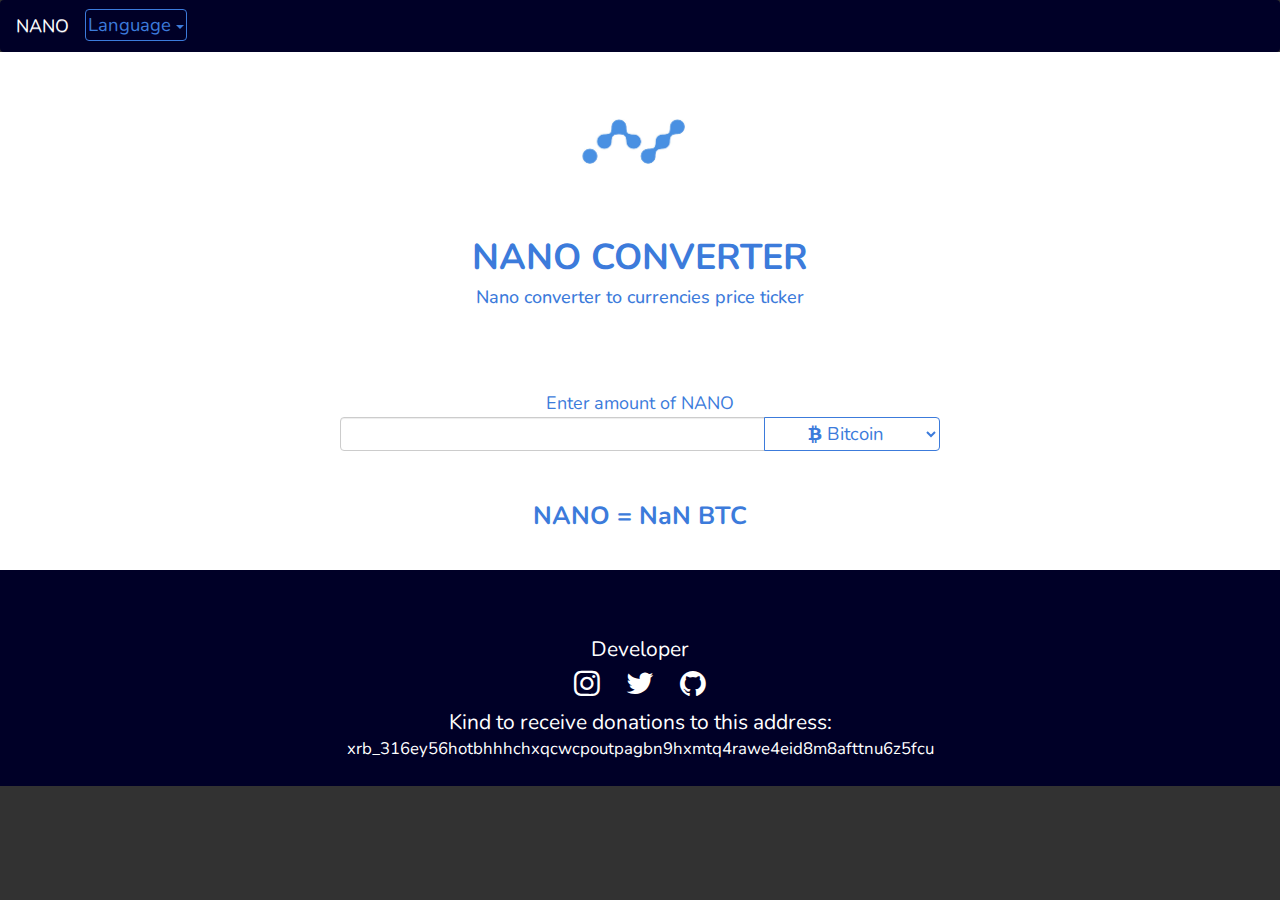
==== commit ebfee8b1: "changing h4 phrase" ====
--- a/index.html
+++ b/index.html
@@ -86,7 +86,7 @@
 		<header>
 			<img src="img/logonano.png" class="center-block" id='logorai' alt="NANOLOGO">
 			<h1 class="text-center trn">NANO CONVERTER</h1>
-			<h4 class="text-center trn">Do one thing and do it well</h4>
+			<h4 class="text-center trn">Nano converter to currencies price ticker</h4>
 		</header>
 		<section class="container-fluid center-block">
 			<div class="row" id="appdolar">
@@ -97,7 +97,7 @@
 						<div class="input-group">
 	        		<input class="form-control center-block trn" onchange type="number"  id="amount" min="1">
 			        <div class="input-group-btn">
-	            	<select class="btn btn-outline btn-select select-picker seleccion" style="font-family: 'icons','Monserrat', helvetica;" name="divisas"  id="opciones" >
+	            	<select class="btn btn-outline btn-select select-picker seleccion" style="font-family: 'icons','nunito', sans;" name="divisas"  id="opciones" >
 			  					<optgroup label="Crypto" >
 								    <option  class='iconsoption' value="1" selected='1'>&#xf15a; Bitcoin</option>
 								    <option  class='iconsoption' value="2">&#xe802; Ethereum </option>
--- a/css/main.css
+++ b/css/main.css
@@ -182,6 +182,7 @@
 	font-size: 80%;
 	text-align: center;
 	margin-left: 0;
+	word-break: break-all;
 }
 
 #appdolar{
@@ -197,7 +198,7 @@
 	width: 35%;
 }
 header {
-	color: white;
+	color: #3C7BDB;
 	padding-bottom: 10%;
 	padding-top: 10%;
 }
